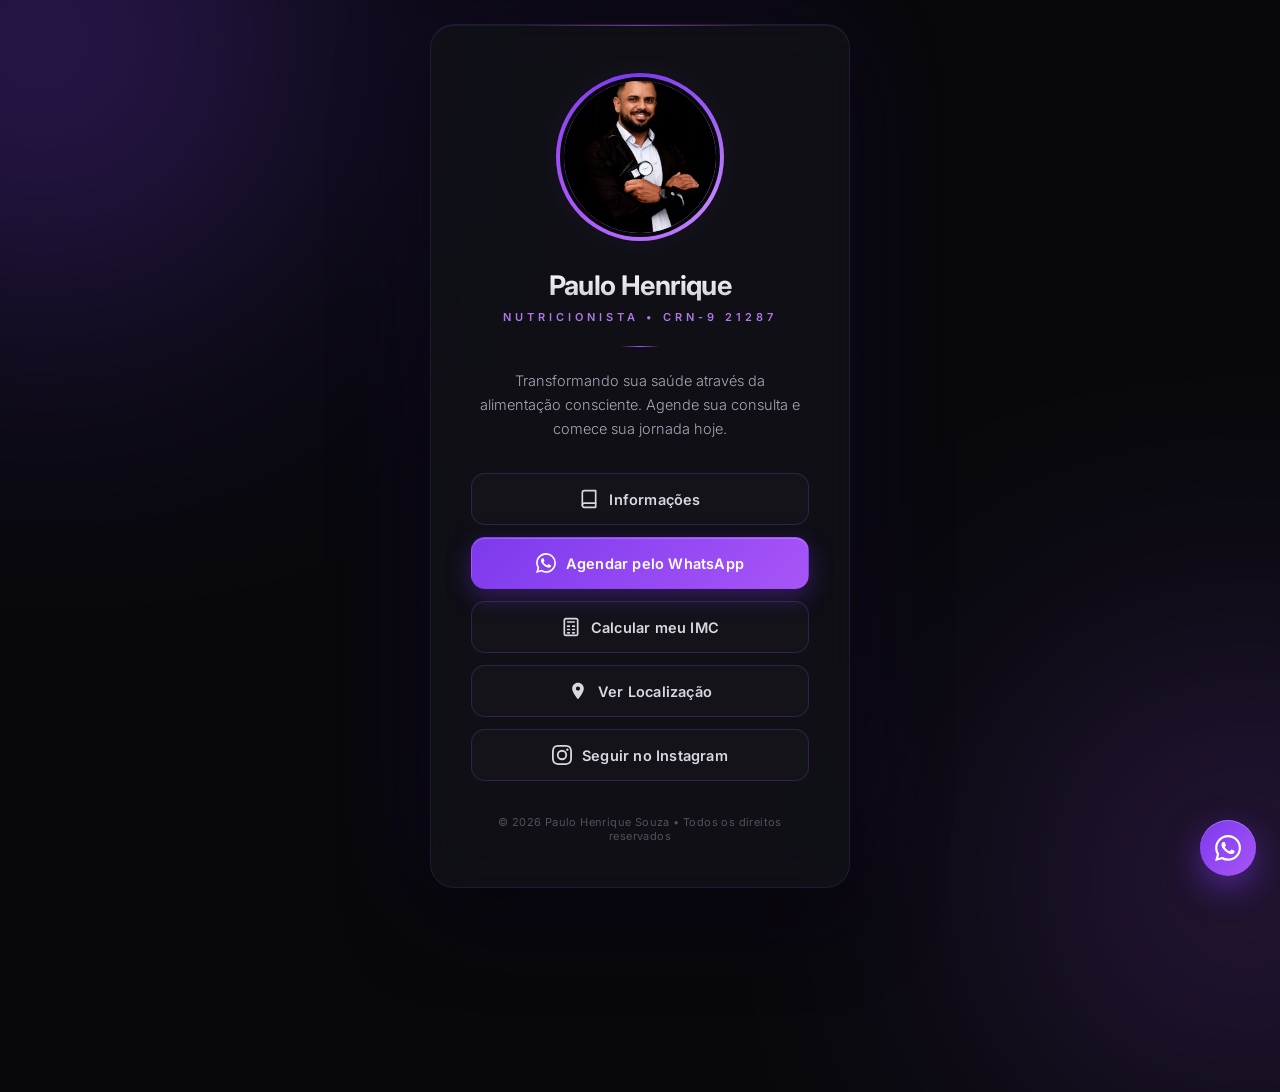
==== index.html @ f875420c "criando site" ====
<!DOCTYPE html>
<html lang="pt-BR">

<head>
    <meta charset="UTF-8">
    <meta name="viewport" content="width=device-width, initial-scale=1.0">
    <title>Paulo Henrique Souza - Nutricionista</title>

    <meta name="description"
        content="Nutricionista Paulo Henrique Souza — consultas presencial e online, acompanhamento nutricional personalizado e dicas de nutrição. Agende pelo WhatsApp.">
    <link rel="canonical" href="https://paulohenriquex.github.io/paulohenriquenutri/">
    <link rel="icon" type="image/svg+xml" href="favicon.svg">
    <link rel="apple-touch-icon" href="apple-touch-icon.png">

    <!-- Open Graph (preview ao compartilhar no WhatsApp, Instagram, Facebook...) -->
    <meta property="og:type" content="website">
    <meta property="og:site_name" content="Paulo Henrique Souza - Nutricionista">
    <meta property="og:title" content="Paulo Henrique Souza - Nutricionista">
    <meta property="og:description"
        content="Nutricionista Paulo Henrique Souza — consultas presencial e online, acompanhamento nutricional personalizado e dicas de nutrição. Agende pelo WhatsApp.">
    <meta property="og:url" content="https://paulohenriquex.github.io/paulohenriquenutri/">
    <meta property="og:image" content="https://paulohenriquex.github.io/paulohenriquenutri/og-image.jpg">
    <meta property="og:image:width" content="1200">
    <meta property="og:image:height" content="630">
    <meta property="og:locale" content="pt_BR">

    <!-- Twitter/X -->
    <meta name="twitter:card" content="summary_large_image">
    <meta name="twitter:title" content="Paulo Henrique Souza - Nutricionista">
    <meta name="twitter:description"
        content="Nutricionista Paulo Henrique Souza — consultas presencial e online, acompanhamento nutricional personalizado e dicas de nutrição. Agende pelo WhatsApp.">
    <meta name="twitter:image" content="https://paulohenriquex.github.io/paulohenriquenutri/og-image.jpg">
    <link rel="preconnect" href="https://fonts.googleapis.com">
    <link rel="preconnect" href="https://fonts.gstatic.com" crossorigin>
    <link href="https://fonts.googleapis.com/css2?family=Inter:wght@300;400;500;600;700;800&display=swap"
        rel="stylesheet">
    <link rel="stylesheet" href="style.css">
</head>

<body>
    <div class="card">
        <div class="foto-wrapper">
            <img src="img1.jpeg" alt="Foto do Nutricionista Paulo Henrique" class="foto">
        </div>

        <h1>Paulo Henrique</h1>
        <p class="titulo">Nutricionista • CRN-9 21287</p>

        <div class="divider"></div>

        <p class="descricao">
            Transformando sua saúde através da alimentação consciente.
            Agende sua consulta e comece sua jornada hoje.
        </p>

        <div class="botoes">

            <a href="informacoes.html" class="btn btn-info">
                <svg viewBox="0 0 24 24" fill="none" stroke="currentColor" stroke-width="2" stroke-linecap="round"
                    stroke-linejoin="round" aria-hidden="true">
                    <path d="M4 19.5A2.5 2.5 0 0 1 6.5 17H20" />
                    <path d="M6.5 2H20v20H6.5A2.5 2.5 0 0 1 4 19.5v-15A2.5 2.5 0 0 1 6.5 2z" />
                </svg>
                Informações
            </a>
            <a href="https://wa.me/5538998349119?text=Olá!%20Gostaria%20de%20agendar%20uma%20consulta." target="_blank"
                rel="noopener" class="btn btn-whatsapp">
                <svg viewBox="0 0 24 24" fill="currentColor" aria-hidden="true">
                    <path
                        d="M17.472 14.382c-.297-.149-1.758-.867-2.03-.967-.273-.099-.471-.148-.67.15-.197.297-.767.966-.94 1.164-.173.199-.347.223-.644.075-.297-.15-1.255-.463-2.39-1.475-.883-.788-1.48-1.761-1.653-2.059-.173-.297-.018-.458.13-.606.134-.133.298-.347.446-.52.149-.174.198-.298.298-.497.099-.198.05-.371-.025-.52-.075-.149-.669-1.612-.916-2.207-.242-.579-.487-.5-.669-.51-.173-.008-.371-.01-.57-.01-.198 0-.52.074-.792.372-.272.297-1.04 1.016-1.04 2.479 0 1.462 1.065 2.875 1.213 3.074.149.198 2.096 3.2 5.077 4.487.709.306 1.262.489 1.694.625.712.227 1.36.195 1.871.118.571-.085 1.758-.719 2.006-1.413.248-.694.248-1.289.173-1.413-.074-.124-.272-.198-.57-.347m-5.421 7.403h-.004a9.87 9.87 0 01-5.031-1.378l-.361-.214-3.741.982.998-3.648-.235-.374a9.86 9.86 0 01-1.51-5.26c.001-5.45 4.436-9.884 9.888-9.884 2.64 0 5.122 1.03 6.988 2.898a9.825 9.825 0 012.893 6.994c-.003 5.45-4.437 9.884-9.885 9.884m8.413-18.297A11.815 11.815 0 0012.05 0C5.495 0 .16 5.335.157 11.892c0 2.096.547 4.142 1.588 5.945L.057 24l6.305-1.654a11.882 11.882 0 005.683 1.448h.005c6.554 0 11.89-5.335 11.893-11.893a11.821 11.821 0 00-3.48-8.413z" />
                </svg>
                Agendar pelo WhatsApp
            </a>

            <button type="button" class="btn btn-imc" id="abrirImc">
                <svg viewBox="0 0 24 24" fill="none" stroke="currentColor" stroke-width="2" stroke-linecap="round"
                    stroke-linejoin="round" aria-hidden="true">
                    <rect x="4" y="2" width="16" height="20" rx="2" />
                    <line x1="8" y1="6" x2="16" y2="6" />
                    <line x1="8" y1="11" x2="10" y2="11" />
                    <line x1="14" y1="11" x2="16" y2="11" />
                    <line x1="8" y1="15" x2="10" y2="15" />
                    <line x1="14" y1="15" x2="16" y2="15" />
                    <line x1="8" y1="19" x2="10" y2="19" />
                    <line x1="14" y1="19" x2="16" y2="19" />
                </svg>
                Calcular meu IMC
            </button>

            <a href="https://www.google.com/maps/search/?api=1&query=Q464%2BQW%20Paracatu%2C%20MG" target="_blank"
                rel="noopener" class="btn btn-maps">
                <svg viewBox="0 0 24 24" fill="currentColor" aria-hidden="true">
                    <path
                        d="M12 2C8.13 2 5 5.13 5 9c0 5.25 7 13 7 13s7-7.75 7-13c0-3.87-3.13-7-7-7zm0 9.5c-1.38 0-2.5-1.12-2.5-2.5s1.12-2.5 2.5-2.5 2.5 1.12 2.5 2.5-1.12 2.5-2.5 2.5z" />
                </svg>
                Ver Localização
            </a>

            <a href="https://instagram.com/paulohenriquenutri" target="_blank" rel="noopener" class="btn btn-instagram">
                <svg viewBox="0 0 24 24" fill="currentColor" aria-hidden="true">
                    <path
                        d="M12 2.163c3.204 0 3.584.012 4.85.07 3.252.148 4.771 1.691 4.919 4.919.058 1.265.069 1.645.069 4.849 0 3.205-.012 3.584-.069 4.849-.149 3.225-1.664 4.771-4.919 4.919-1.266.058-1.644.07-4.85.07-3.204 0-3.584-.012-4.849-.07-3.26-.149-4.771-1.699-4.919-4.92-.058-1.265-.07-1.644-.07-4.849 0-3.204.013-3.583.07-4.849.149-3.227 1.664-4.771 4.919-4.919 1.266-.057 1.645-.069 4.849-.069zM12 0C8.741 0 8.333.014 7.053.072 2.695.272.273 2.69.073 7.052.014 8.333 0 8.741 0 12c0 3.259.014 3.668.072 4.948.2 4.358 2.618 6.78 6.98 6.98C8.333 23.986 8.741 24 12 24c3.259 0 3.668-.014 4.948-.072 4.354-.2 6.782-2.618 6.979-6.98.059-1.28.073-1.689.073-4.948 0-3.259-.014-3.667-.072-4.947-.196-4.354-2.617-6.78-6.979-6.98C15.668.014 15.259 0 12 0zm0 5.838a6.162 6.162 0 100 12.324 6.162 6.162 0 000-12.324zM12 16a4 4 0 110-8 4 4 0 010 8zm6.406-11.845a1.44 1.44 0 100 2.881 1.44 1.44 0 000-2.881z" />
                </svg>
                Seguir no Instagram
            </a>
        </div>

        <footer>
            © 2026 Paulo Henrique Souza • Todos os direitos reservados
        </footer>
    </div>

    <!-- ============================================
         MODAL DA CALCULADORA DE IMC
         ============================================ -->
    <div class="modal" id="modalImc" aria-hidden="true">
        <div class="modal-overlay" data-fechar></div>
        <div class="modal-card" role="dialog" aria-labelledby="tituloModal">
            <button type="button" class="modal-fechar" data-fechar aria-label="Fechar">
                <svg viewBox="0 0 24 24" fill="none" stroke="currentColor" stroke-width="2.5" stroke-linecap="round">
                    <line x1="18" y1="6" x2="6" y2="18" />
                    <line x1="6" y1="6" x2="18" y2="18" />
                </svg>
            </button>

            <h2 id="tituloModal">Calculadora de IMC</h2>
            <p class="modal-sub">Descubra seu índice de massa corporal em segundos</p>

            <div class="campo">
                <label for="peso">Peso (kg)</label>
                <input type="number" id="peso" placeholder="Ex: 70" min="20" max="300" step="0.1" inputmode="decimal">
            </div>

            <div class="campo">
                <label for="altura">Altura (cm)</label>
                <input type="number" id="altura" placeholder="Ex: 175" min="80" max="250" step="1" inputmode="numeric">
            </div>

            <button type="button" class="btn-calcular" id="btnCalcular">
                Calcular
            </button>

            <div class="resultado" id="resultado" aria-live="polite">
                <div class="resultado-valor" id="valorImc">--</div>
                <div class="resultado-class" id="classificacao">Preencha os dados acima</div>
            </div>

            <div class="faixas">
                <div class="faixa"><span class="dot azul"></span>Abaixo de 18,5 — Abaixo do peso</div>
                <div class="faixa"><span class="dot verde"></span>18,5 a 24,9 — Peso normal</div>
                <div class="faixa"><span class="dot amarelo"></span>25 a 29,9 — Sobrepeso</div>
                <div class="faixa"><span class="dot laranja"></span>30 a 34,9 — Obesidade I</div>
                <div class="faixa"><span class="dot vermelho"></span>35 ou mais — Obesidade II+</div>
            </div>
        </div>
    </div>

    <!-- ============================================
         BOTÃO FLUTUANTE DO WHATSAPP
         ============================================ -->
    <a href="https://wa.me/5538998349119?text=Olá!%20Gostaria%20de%20agendar%20uma%20consulta." target="_blank"
        rel="noopener" class="float-wpp" aria-label="Falar no WhatsApp">
        <svg viewBox="0 0 24 24" fill="currentColor" aria-hidden="true">
            <path
                d="M17.472 14.382c-.297-.149-1.758-.867-2.03-.967-.273-.099-.471-.148-.67.15-.197.297-.767.966-.94 1.164-.173.199-.347.223-.644.075-.297-.15-1.255-.463-2.39-1.475-.883-.788-1.48-1.761-1.653-2.059-.173-.297-.018-.458.13-.606.134-.133.298-.347.446-.52.149-.174.198-.298.298-.497.099-.198.05-.371-.025-.52-.075-.149-.669-1.612-.916-2.207-.242-.579-.487-.5-.669-.51-.173-.008-.371-.01-.57-.01-.198 0-.52.074-.792.372-.272.297-1.04 1.016-1.04 2.479 0 1.462 1.065 2.875 1.213 3.074.149.198 2.096 3.2 5.077 4.487.709.306 1.262.489 1.694.625.712.227 1.36.195 1.871.118.571-.085 1.758-.719 2.006-1.413.248-.694.248-1.289.173-1.413-.074-.124-.272-.198-.57-.347m-5.421 7.403h-.004a9.87 9.87 0 01-5.031-1.378l-.361-.214-3.741.982.998-3.648-.235-.374a9.86 9.86 0 01-1.51-5.26c.001-5.45 4.436-9.884 9.888-9.884 2.64 0 5.122 1.03 6.988 2.898a9.825 9.825 0 012.893 6.994c-.003 5.45-4.437 9.884-9.885 9.884m8.413-18.297A11.815 11.815 0 0012.05 0C5.495 0 .16 5.335.157 11.892c0 2.096.547 4.142 1.588 5.945L.057 24l6.305-1.654a11.882 11.882 0 005.683 1.448h.005c6.554 0 11.89-5.335 11.893-11.893a11.821 11.821 0 00-3.48-8.413z" />
        </svg>
    </a>

    <script src="script.js"></script>
</body>

</html>
---- style.css ----
/* ============================================
   VARIÁVEIS
   ============================================ */
:root {
    --roxo: #a855f7;
    --roxo-escuro: #7c3aed;
    --roxo-claro: #c084fc;
    --preto: #08080c;
    --card-bg: rgba(18, 18, 24, 0.75);
    --texto: #ffffff;
    --texto-suave: #a8a8b8;
    --texto-fraco: #52525f;
    --borda: rgba(168, 85, 247, 0.15);
    --borda-hover: rgba(168, 85, 247, 0.5);
    --raio: 24px;
    --transicao: cubic-bezier(0.22, 1, 0.36, 1);
}

/* ============================================
   RESET
   ============================================ */
* {
    margin: 0;
    padding: 0;
    box-sizing: border-box;
    font-family: 'Inter', sans-serif;
    -webkit-font-smoothing: antialiased;
    -moz-osx-font-smoothing: grayscale;
}

/* ============================================
   BODY
   ============================================ */
body {
    background: var(--preto);
    min-height: 100vh;
    display: flex;
    justify-content: center;
    align-items: center;
    padding: 24px;
    position: relative;
    overflow: hidden;
    color: var(--texto);
}

/* Brilhos de fundo */
body::before,
body::after {
    content: '';
    position: absolute;
    border-radius: 50%;
    filter: blur(140px);
    z-index: 0;
    pointer-events: none;
}

body::before {
    width: 520px;
    height: 520px;
    background: var(--roxo-escuro);
    top: -220px;
    left: -220px;
    opacity: 0.35;
    animation: float 12s ease-in-out infinite;
}

body::after {
    width: 420px;
    height: 420px;
    background: var(--roxo);
    bottom: -180px;
    right: -180px;
    opacity: 0.28;
    animation: float 14s ease-in-out infinite reverse;
}

@keyframes float {
    0%, 100% { transform: translate(0, 0) scale(1); }
    50% { transform: translate(40px, -40px) scale(1.05); }
}

/* ============================================
   CARD
   ============================================ */
.card {
    position: relative;
    z-index: 1;
    background: var(--card-bg);
    backdrop-filter: blur(24px) saturate(140%);
    -webkit-backdrop-filter: blur(24px) saturate(140%);
    border: 1px solid var(--borda);
    border-radius: var(--raio);
    padding: 52px 40px 44px;
    max-width: 420px;
    width: 100%;
    text-align: center;
    box-shadow:
        0 1px 0 rgba(255, 255, 255, 0.05) inset,
        0 30px 80px rgba(0, 0, 0, 0.6),
        0 0 120px rgba(124, 58, 237, 0.12);
    animation: fadeUp 0.9s var(--transicao) both;
}

/* Linha de brilho sutil no topo do card */
.card::before {
    content: '';
    position: absolute;
    top: 0;
    left: 50%;
    transform: translateX(-50%);
    width: 60%;
    height: 1px;
    background: linear-gradient(90deg, transparent, var(--roxo), transparent);
    opacity: 0.6;
}

@keyframes fadeUp {
    from {
        opacity: 0;
        transform: translateY(24px) scale(0.98);
    }
    to {
        opacity: 1;
        transform: translateY(0) scale(1);
    }
}

/* ============================================
   FOTO
   ============================================ */
.foto-wrapper {
    position: relative;
    display: inline-block;
    margin-bottom: 28px;
}

.foto-wrapper::before {
    content: '';
    position: absolute;
    inset: -4px;
    border-radius: 50%;
    background: conic-gradient(
        from 0deg,
        var(--roxo-escuro),
        var(--roxo-claro),
        var(--roxo),
        var(--roxo-escuro)
    );
    z-index: -1;
    animation: spin 8s linear infinite;
    filter: blur(0.5px);
}

.foto-wrapper::after {
    content: '';
    position: absolute;
    inset: -20px;
    border-radius: 50%;
    background: radial-gradient(circle, rgba(168, 85, 247, 0.25), transparent 70%);
    z-index: -2;
    opacity: 0.8;
    pointer-events: none;
}

@keyframes spin {
    to { transform: rotate(360deg); }
}

.foto {
    width: 160px;
    height: 160px;
    border-radius: 50%;
    object-fit: cover;
    object-position: center 30%;
    display: block;
    border: 4px solid var(--preto);
}

/* ============================================
   TEXTOS
   ============================================ */
h1 {
    font-size: 27px;
    font-weight: 700;
    letter-spacing: -0.6px;
    margin-bottom: 8px;
    background: linear-gradient(180deg, #ffffff 0%, #c9c9d6 100%);
    -webkit-background-clip: text;
    -webkit-text-fill-color: transparent;
    background-clip: text;
}

.titulo {
    color: var(--roxo-claro);
    font-size: 11px;
    font-weight: 600;
    letter-spacing: 4px;
    text-transform: uppercase;
    margin-bottom: 22px;
    opacity: 0.9;
}

.divider {
    width: 40px;
    height: 1px;
    background: linear-gradient(90deg, transparent, var(--roxo), transparent);
    margin: 0 auto 22px;
}

.descricao {
    color: var(--texto-suave);
    font-size: 14.5px;
    line-height: 1.65;
    font-weight: 300;
    margin-bottom: 32px;
    padding: 0 4px;
}

/* ============================================
   BOTÕES
   ============================================ */
.botoes {
    display: flex;
    flex-direction: column;
    gap: 12px;
}

.btn {
    display: flex;
    align-items: center;
    justify-content: center;
    gap: 10px;
    padding: 15px 22px;
    border-radius: 14px;
    text-decoration: none;
    font-weight: 600;
    font-size: 14.5px;
    letter-spacing: 0.2px;
    transition: all 0.35s var(--transicao);
    position: relative;
    overflow: hidden;
    border: 1px solid transparent;
    cursor: pointer;
}

.btn svg {
    width: 20px;
    height: 20px;
    flex-shrink: 0;
    transition: transform 0.35s var(--transicao);
}

.btn:hover svg {
    transform: scale(1.1);
}

/* --- WhatsApp (destaque) --- */
.btn-whatsapp {
    background: linear-gradient(135deg, var(--roxo-escuro), var(--roxo));
    color: #fff;
    box-shadow:
        0 1px 0 rgba(255, 255, 255, 0.2) inset,
        0 8px 24px rgba(124, 58, 237, 0.35);
}

.btn-whatsapp::before {
    content: '';
    position: absolute;
    top: 0;
    left: -120%;
    width: 100%;
    height: 100%;
    background: linear-gradient(
        90deg,
        transparent,
        rgba(255, 255, 255, 0.25),
        transparent
    );
    transition: left 0.7s var(--transicao);
}

.btn-whatsapp:hover {
    transform: translateY(-2px);
    box-shadow:
        0 1px 0 rgba(255, 255, 255, 0.2) inset,
        0 14px 32px rgba(124, 58, 237, 0.55);
}

.btn-whatsapp:hover::before {
    left: 120%;
}

.btn-whatsapp:active {
    transform: translateY(0);
}

/* --- Maps e Instagram (outline) --- */
.btn-maps,
.btn-instagram {
    background: rgba(255, 255, 255, 0.02);
    color: #d8d8e2;
    border: 1px solid rgba(168, 85, 247, 0.22);
}

.btn-maps:hover,
.btn-instagram:hover {
    transform: translateY(-2px);
    color: #fff;
    border-color: var(--borda-hover);
    background: rgba(168, 85, 247, 0.08);
    box-shadow: 0 10px 28px rgba(168, 85, 247, 0.18);
}

/* Instagram ganha o gradiente só no hover */
.btn-instagram:hover {
    background: linear-gradient(135deg, #833ab4, #fd1d1d, #fcb045);
    border-color: transparent;
    box-shadow: 0 12px 30px rgba(253, 29, 29, 0.35);
}

.btn:active {
    transform: translateY(0);
}

/* ============================================
   FOOTER
   ============================================ */
footer {
    margin-top: 34px;
    font-size: 11px;
    color: var(--texto-fraco);
    letter-spacing: 0.4px;
    font-weight: 400;
}

/* ============================================
   RESPONSIVO
   ============================================ */
@media (max-width: 480px) {
    .card {
        padding: 42px 26px 36px;
        border-radius: 22px;
    }
    .foto {
        width: 138px;
        height: 138px;
    }
    h1 {
        font-size: 23px;
    }
    .titulo {
        font-size: 10px;
        letter-spacing: 3px;
    }
    .btn {
        padding: 14px 18px;
        font-size: 14px;
    }
}

/* Acessibilidade: respeita quem prefere menos animação */
@media (prefers-reduced-motion: reduce) {
    *,
    *::before,
    *::after {
        animation-duration: 0.01ms !important;
        transition-duration: 0.01ms !important;
    }
}

/* ============================================
   BOTÃO IMC (mesma família visual)
   ============================================ */
.btn-imc {
    background: rgba(255, 255, 255, 0.02);
    color: #d8d8e2;
    border: 1px solid rgba(168, 85, 247, 0.22);
    font-family: inherit;
}

.btn-imc:hover {
    transform: translateY(-2px);
    color: #fff;
    border-color: var(--borda-hover);
    background: rgba(168, 85, 247, 0.08);
    box-shadow: 0 10px 28px rgba(168, 85, 247, 0.18);
}

/* ============================================
   MODAL
   ============================================ */
.modal {
    position: fixed;
    inset: 0;
    z-index: 100;
    display: flex;
    align-items: center;
    justify-content: center;
    padding: 20px;
    opacity: 0;
    visibility: hidden;
    transition: opacity 0.3s var(--transicao), visibility 0.3s;
}

.modal.aberto {
    opacity: 1;
    visibility: visible;
}

.modal-overlay {
    position: absolute;
    inset: 0;
    background: rgba(0, 0, 0, 0.7);
    backdrop-filter: blur(6px);
    -webkit-backdrop-filter: blur(6px);
    cursor: pointer;
}

.modal-card {
    position: relative;
    z-index: 1;
    background: rgba(18, 18, 24, 0.95);
    backdrop-filter: blur(24px);
    -webkit-backdrop-filter: blur(24px);
    border: 1px solid var(--borda);
    border-radius: 22px;
    padding: 36px 30px 30px;
    max-width: 380px;
    width: 100%;
    box-shadow: 0 30px 80px rgba(0, 0, 0, 0.7);
    transform: scale(0.94) translateY(10px);
    transition: transform 0.35s var(--transicao);
}

.modal.aberto .modal-card {
    transform: scale(1) translateY(0);
}

.modal-fechar {
    position: absolute;
    top: 14px;
    right: 14px;
    width: 32px;
    height: 32px;
    border-radius: 50%;
    border: 1px solid rgba(168, 85, 247, 0.2);
    background: transparent;
    color: #a8a8b8;
    display: flex;
    align-items: center;
    justify-content: center;
    cursor: pointer;
    transition: all 0.25s var(--transicao);
}

.modal-fechar:hover {
    background: rgba(168, 85, 247, 0.15);
    color: #fff;
    border-color: var(--borda-hover);
    transform: rotate(90deg);
}

.modal-fechar svg {
    width: 16px;
    height: 16px;
}

.modal-card h2 {
    font-size: 21px;
    font-weight: 700;
    letter-spacing: -0.4px;
    margin-bottom: 6px;
    background: linear-gradient(180deg, #fff 0%, #c9c9d6 100%);
    -webkit-background-clip: text;
    -webkit-text-fill-color: transparent;
    background-clip: text;
}

.modal-sub {
    color: var(--texto-suave);
    font-size: 13px;
    font-weight: 300;
    margin-bottom: 22px;
    line-height: 1.5;
}

.campo {
    margin-bottom: 14px;
    text-align: left;
}

.campo label {
    display: block;
    font-size: 12px;
    font-weight: 500;
    color: var(--texto-suave);
    margin-bottom: 6px;
    letter-spacing: 0.3px;
    text-transform: uppercase;
}

.campo input {
    width: 100%;
    padding: 13px 16px;
    border-radius: 12px;
    border: 1px solid rgba(168, 85, 247, 0.2);
    background: rgba(10, 10, 15, 0.6);
    color: #fff;
    font-size: 15px;
    font-family: inherit;
    outline: none;
    transition: all 0.25s var(--transicao);
}

.campo input::placeholder {
    color: #4a4a58;
}

.campo input:focus {
    border-color: var(--borda-hover);
    background: rgba(10, 10, 15, 0.85);
    box-shadow: 0 0 0 4px rgba(168, 85, 247, 0.1);
}

/* Remove as setinhas do input number */
.campo input::-webkit-outer-spin-button,
.campo input::-webkit-inner-spin-button {
    -webkit-appearance: none;
    margin: 0;
}
.campo input[type=number] {
    -moz-appearance: textfield;
}

.btn-calcular {
    width: 100%;
    padding: 14px;
    border-radius: 12px;
    border: none;
    background: linear-gradient(135deg, var(--roxo-escuro), var(--roxo));
    color: #fff;
    font-size: 15px;
    font-weight: 600;
    font-family: inherit;
    cursor: pointer;
    margin-top: 6px;
    transition: all 0.3s var(--transicao);
    box-shadow:
        0 1px 0 rgba(255, 255, 255, 0.2) inset,
        0 8px 24px rgba(124, 58, 237, 0.35);
}

.btn-calcular:hover {
    transform: translateY(-2px);
    box-shadow:
        0 1px 0 rgba(255, 255, 255, 0.2) inset,
        0 14px 32px rgba(124, 58, 237, 0.55);
}

.btn-calcular:active {
    transform: translateY(0);
}

/* Resultado */
.resultado {
    margin-top: 22px;
    padding: 20px;
    border-radius: 14px;
    background: rgba(10, 10, 15, 0.5);
    border: 1px solid rgba(168, 85, 247, 0.12);
    text-align: center;
    transition: all 0.4s var(--transicao);
}

.resultado-valor {
    font-size: 34px;
    font-weight: 700;
    letter-spacing: -1px;
    line-height: 1;
    margin-bottom: 6px;
    background: linear-gradient(180deg, #fff 0%, var(--roxo-claro) 100%);
    -webkit-background-clip: text;
    -webkit-text-fill-color: transparent;
    background-clip: text;
    transition: all 0.3s var(--transicao);
}

.resultado-class {
    font-size: 13px;
    color: var(--texto-suave);
    font-weight: 400;
    letter-spacing: 0.3px;
}

/* Faixas de referência */
.faixas {
    margin-top: 20px;
    padding-top: 18px;
    border-top: 1px solid rgba(168, 85, 247, 0.1);
    display: flex;
    flex-direction: column;
    gap: 8px;
}

.faixa {
    display: flex;
    align-items: center;
    gap: 10px;
    font-size: 12px;
    color: var(--texto-suave);
    font-weight: 300;
}

.dot {
    width: 8px;
    height: 8px;
    border-radius: 50%;
    flex-shrink: 0;
}

.dot.azul { background: #60a5fa; }
.dot.verde { background: #4ade80; }
.dot.amarelo { background: #facc15; }
.dot.laranja { background: #fb923c; }
.dot.vermelho { background: #f87171; }

/* ============================================
   BOTÃO FLUTUANTE WHATSAPP
   ============================================ */
.float-wpp {
    position: fixed;
    bottom: 24px;
    right: 24px;
    width: 56px;
    height: 56px;
    border-radius: 50%;
    background: linear-gradient(135deg, var(--roxo-escuro), var(--roxo));
    color: #fff;
    display: flex;
    align-items: center;
    justify-content: center;
    z-index: 50;
    box-shadow:
        0 1px 0 rgba(255, 255, 255, 0.25) inset,
        0 12px 32px rgba(124, 58, 237, 0.5);
    transition: all 0.3s var(--transicao);
    animation: pulse 2.5s infinite;
}

.float-wpp svg {
    width: 26px;
    height: 26px;
}

.float-wpp:hover {
    transform: scale(1.1) rotate(6deg);
    box-shadow:
        0 1px 0 rgba(255, 255, 255, 0.25) inset,
        0 16px 40px rgba(124, 58, 237, 0.7);
}

@keyframes pulse {
    0% {
        box-shadow:
            0 1px 0 rgba(255, 255, 255, 0.25) inset,
            0 12px 32px rgba(124, 58, 237, 0.5),
            0 0 0 0 rgba(168, 85, 247, 0.5);
    }
    70% {
        box-shadow:
            0 1px 0 rgba(255, 255, 255, 0.25) inset,
            0 12px 32px rgba(124, 58, 237, 0.5),
            0 0 0 16px rgba(168, 85, 247, 0);
    }
    100% {
        box-shadow:
            0 1px 0 rgba(255, 255, 255, 0.25) inset,
            0 12px 32px rgba(124, 58, 237, 0.5),
            0 0 0 0 rgba(168, 85, 247, 0);
    }
}

/* Ajuste do float em mobile */
@media (max-width: 480px) {
    .float-wpp {
        width: 52px;
        height: 52px;
        bottom: 18px;
        right: 18px;
    }
    .float-wpp svg {
        width: 24px;
        height: 24px;
    }
}

/* ============================================
   ANIMAÇÃO ESCALONADA DOS BOTÕES
   ============================================ */
.botoes .btn {
    animation: fadeUp 0.7s var(--transicao) both;
}

.botoes .btn:nth-child(1) { animation-delay: 0.15s; }
.botoes .btn:nth-child(2) { animation-delay: 0.25s; }
.botoes .btn:nth-child(3) { animation-delay: 0.35s; }
.botoes .btn:nth-child(4) { animation-delay: 0.45s; }

.btn-info {
    background: rgba(255, 255, 255, 0.02);
    color: #d8d8e2;
    border: 1px solid rgba(168, 85, 247, 0.22);
    font-family: inherit;
}

.btn-info:hover {
    transform: translateY(-2px);
    color: #fff;
    border-color: var(--borda-hover);
    background: rgba(168, 85, 247, 0.08);
    box-shadow: 0 10px 28px rgba(168, 85, 247, 0.18);
}
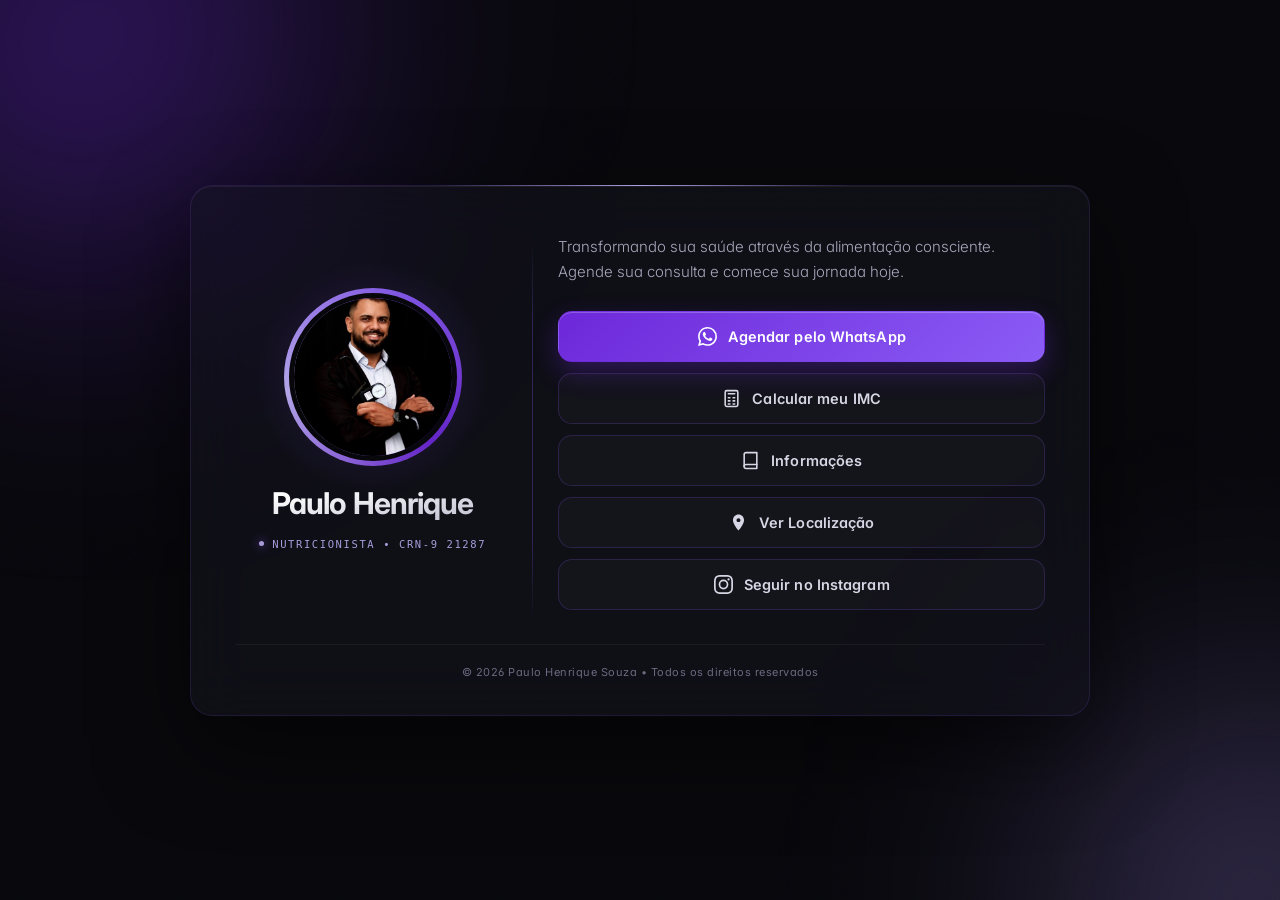
==== commit 22c870f5: "atualizando postagem" ====
--- a/index.html
+++ b/index.html
@@ -4,6 +4,7 @@
 <head>
     <meta charset="UTF-8">
     <meta name="viewport" content="width=device-width, initial-scale=1.0">
+    <meta name="theme-color" content="#08080c">
     <title>Paulo Henrique Souza - Nutricionista</title>
 
     <meta name="description"
@@ -35,87 +36,104 @@
     <link href="https://fonts.googleapis.com/css2?family=Inter:wght@300;400;500;600;700;800&display=swap"
         rel="stylesheet">
     <link rel="stylesheet" href="style.css">
+
+    <!-- Marca que o JS está ativo (evita conteúdo escondido sem JS) -->
+    <script>document.documentElement.classList.add('js');</script>
 </head>
 
-<body>
-    <div class="card">
-        <div class="foto-wrapper">
-            <img src="img1.jpeg" alt="Foto do Nutricionista Paulo Henrique" class="foto">
-        </div>
+<body class="pagina-home">
 
-        <h1>Paulo Henrique</h1>
-        <p class="titulo">Nutricionista • CRN-9 21287</p>
+    <!-- Fundo atmosférico -->
+    <div class="bg" aria-hidden="true"></div>
+    <div class="bg-grain" aria-hidden="true"></div>
 
-        <div class="divider"></div>
+    <main class="card">
+        <div class="card-inner">
 
-        <p class="descricao">
-            Transformando sua saúde através da alimentação consciente.
-            Agende sua consulta e comece sua jornada hoje.
-        </p>
+            <section class="identity reveal" style="--d:.05s">
+                <div class="foto-wrapper">
+                    <img src="img1.jpeg" alt="Foto do Nutricionista Paulo Henrique" class="foto" width="168"
+                        height="168">
+                </div>
 
-        <div class="botoes">
+                <h1>Paulo Henrique</h1>
+                <p class="titulo">Nutricionista • CRN-9 21287</p>
+            </section>
 
-            <a href="informacoes.html" class="btn btn-info">
-                <svg viewBox="0 0 24 24" fill="none" stroke="currentColor" stroke-width="2" stroke-linecap="round"
-                    stroke-linejoin="round" aria-hidden="true">
-                    <path d="M4 19.5A2.5 2.5 0 0 1 6.5 17H20" />
-                    <path d="M6.5 2H20v20H6.5A2.5 2.5 0 0 1 4 19.5v-15A2.5 2.5 0 0 1 6.5 2z" />
-                </svg>
-                Informações
-            </a>
-            <a href="https://wa.me/5538998349119?text=Olá!%20Gostaria%20de%20agendar%20uma%20consulta." target="_blank"
-                rel="noopener" class="btn btn-whatsapp">
-                <svg viewBox="0 0 24 24" fill="currentColor" aria-hidden="true">
-                    <path
-                        d="M17.472 14.382c-.297-.149-1.758-.867-2.03-.967-.273-.099-.471-.148-.67.15-.197.297-.767.966-.94 1.164-.173.199-.347.223-.644.075-.297-.15-1.255-.463-2.39-1.475-.883-.788-1.48-1.761-1.653-2.059-.173-.297-.018-.458.13-.606.134-.133.298-.347.446-.52.149-.174.198-.298.298-.497.099-.198.05-.371-.025-.52-.075-.149-.669-1.612-.916-2.207-.242-.579-.487-.5-.669-.51-.173-.008-.371-.01-.57-.01-.198 0-.52.074-.792.372-.272.297-1.04 1.016-1.04 2.479 0 1.462 1.065 2.875 1.213 3.074.149.198 2.096 3.2 5.077 4.487.709.306 1.262.489 1.694.625.712.227 1.36.195 1.871.118.571-.085 1.758-.719 2.006-1.413.248-.694.248-1.289.173-1.413-.074-.124-.272-.198-.57-.347m-5.421 7.403h-.004a9.87 9.87 0 01-5.031-1.378l-.361-.214-3.741.982.998-3.648-.235-.374a9.86 9.86 0 01-1.51-5.26c.001-5.45 4.436-9.884 9.888-9.884 2.64 0 5.122 1.03 6.988 2.898a9.825 9.825 0 012.893 6.994c-.003 5.45-4.437 9.884-9.885 9.884m8.413-18.297A11.815 11.815 0 0012.05 0C5.495 0 .16 5.335.157 11.892c0 2.096.547 4.142 1.588 5.945L.057 24l6.305-1.654a11.882 11.882 0 005.683 1.448h.005c6.554 0 11.89-5.335 11.893-11.893a11.821 11.821 0 00-3.48-8.413z" />
-                </svg>
-                Agendar pelo WhatsApp
-            </a>
+            <section class="actions reveal" style="--d:.18s">
+                <p class="descricao">
+                    Transformando sua saúde através da alimentação consciente.
+                    Agende sua consulta e comece sua jornada hoje.
+                </p>
 
-            <button type="button" class="btn btn-imc" id="abrirImc">
-                <svg viewBox="0 0 24 24" fill="none" stroke="currentColor" stroke-width="2" stroke-linecap="round"
-                    stroke-linejoin="round" aria-hidden="true">
-                    <rect x="4" y="2" width="16" height="20" rx="2" />
-                    <line x1="8" y1="6" x2="16" y2="6" />
-                    <line x1="8" y1="11" x2="10" y2="11" />
-                    <line x1="14" y1="11" x2="16" y2="11" />
-                    <line x1="8" y1="15" x2="10" y2="15" />
-                    <line x1="14" y1="15" x2="16" y2="15" />
-                    <line x1="8" y1="19" x2="10" y2="19" />
-                    <line x1="14" y1="19" x2="16" y2="19" />
-                </svg>
-                Calcular meu IMC
-            </button>
+                <div class="botoes">
 
-            <a href="https://www.google.com/maps/search/?api=1&query=Q464%2BQW%20Paracatu%2C%20MG" target="_blank"
-                rel="noopener" class="btn btn-maps">
-                <svg viewBox="0 0 24 24" fill="currentColor" aria-hidden="true">
-                    <path
-                        d="M12 2C8.13 2 5 5.13 5 9c0 5.25 7 13 7 13s7-7.75 7-13c0-3.87-3.13-7-7-7zm0 9.5c-1.38 0-2.5-1.12-2.5-2.5s1.12-2.5 2.5-2.5 2.5 1.12 2.5 2.5-1.12 2.5-2.5 2.5z" />
-                </svg>
-                Ver Localização
-            </a>
+                    <a href="https://wa.me/5538998349119?text=Olá!%20Gostaria%20de%20agendar%20uma%20consulta."
+                        target="_blank" rel="noopener" class="btn btn-whatsapp">
+                        <svg viewBox="0 0 24 24" fill="currentColor" aria-hidden="true">
+                            <path
+                                d="M17.472 14.382c-.297-.149-1.758-.867-2.03-.967-.273-.099-.471-.148-.67.15-.197.297-.767.966-.94 1.164-.173.199-.347.223-.644.075-.297-.15-1.255-.463-2.39-1.475-.883-.788-1.48-1.761-1.653-2.059-.173-.297-.018-.458.13-.606.134-.133.298-.347.446-.52.149-.174.198-.298.298-.497.099-.198.05-.371-.025-.52-.075-.149-.669-1.612-.916-2.207-.242-.579-.487-.5-.669-.51-.173-.008-.371-.01-.57-.01-.198 0-.52.074-.792.372-.272.297-1.04 1.016-1.04 2.479 0 1.462 1.065 2.875 1.213 3.074.149.198 2.096 3.2 5.077 4.487.709.306 1.262.489 1.694.625.712.227 1.36.195 1.871.118.571-.085 1.758-.719 2.006-1.413.248-.694.248-1.289.173-1.413-.074-.124-.272-.198-.57-.347m-5.421 7.403h-.004a9.87 9.87 0 01-5.031-1.378l-.361-.214-3.741.982.998-3.648-.235-.374a9.86 9.86 0 01-1.51-5.26c.001-5.45 4.436-9.884 9.888-9.884 2.64 0 5.122 1.03 6.988 2.898a9.825 9.825 0 012.893 6.994c-.003 5.45-4.437 9.884-9.885 9.884m8.413-18.297A11.815 11.815 0 0012.05 0C5.495 0 .16 5.335.157 11.892c0 2.096.547 4.142 1.588 5.945L.057 24l6.305-1.654a11.882 11.882 0 005.683 1.448h.005c6.554 0 11.89-5.335 11.893-11.893a11.821 11.821 0 00-3.48-8.413z" />
+                        </svg>
+                        Agendar pelo WhatsApp
+                    </a>
 
-            <a href="https://instagram.com/paulohenriquenutri" target="_blank" rel="noopener" class="btn btn-instagram">
-                <svg viewBox="0 0 24 24" fill="currentColor" aria-hidden="true">
-                    <path
-                        d="M12 2.163c3.204 0 3.584.012 4.85.07 3.252.148 4.771 1.691 4.919 4.919.058 1.265.069 1.645.069 4.849 0 3.205-.012 3.584-.069 4.849-.149 3.225-1.664 4.771-4.919 4.919-1.266.058-1.644.07-4.85.07-3.204 0-3.584-.012-4.849-.07-3.26-.149-4.771-1.699-4.919-4.92-.058-1.265-.07-1.644-.07-4.849 0-3.204.013-3.583.07-4.849.149-3.227 1.664-4.771 4.919-4.919 1.266-.057 1.645-.069 4.849-.069zM12 0C8.741 0 8.333.014 7.053.072 2.695.272.273 2.69.073 7.052.014 8.333 0 8.741 0 12c0 3.259.014 3.668.072 4.948.2 4.358 2.618 6.78 6.98 6.98C8.333 23.986 8.741 24 12 24c3.259 0 3.668-.014 4.948-.072 4.354-.2 6.782-2.618 6.979-6.98.059-1.28.073-1.689.073-4.948 0-3.259-.014-3.667-.072-4.947-.196-4.354-2.617-6.78-6.979-6.98C15.668.014 15.259 0 12 0zm0 5.838a6.162 6.162 0 100 12.324 6.162 6.162 0 000-12.324zM12 16a4 4 0 110-8 4 4 0 010 8zm6.406-11.845a1.44 1.44 0 100 2.881 1.44 1.44 0 000-2.881z" />
-                </svg>
-                Seguir no Instagram
-            </a>
+                    <button type="button" class="btn btn-imc" id="abrirImc">
+                        <svg viewBox="0 0 24 24" fill="none" stroke="currentColor" stroke-width="2"
+                            stroke-linecap="round" stroke-linejoin="round" aria-hidden="true">
+                            <rect x="4" y="2" width="16" height="20" rx="2" />
+                            <line x1="8" y1="6" x2="16" y2="6" />
+                            <line x1="8" y1="11" x2="10" y2="11" />
+                            <line x1="14" y1="11" x2="16" y2="11" />
+                            <line x1="8" y1="15" x2="10" y2="15" />
+                            <line x1="14" y1="15" x2="16" y2="15" />
+                            <line x1="8" y1="19" x2="10" y2="19" />
+                            <line x1="14" y1="19" x2="16" y2="19" />
+                        </svg>
+                        Calcular meu IMC
+                    </button>
+
+                    <a href="informacoes.html" class="btn btn-info">
+                        <svg viewBox="0 0 24 24" fill="none" stroke="currentColor" stroke-width="2"
+                            stroke-linecap="round" stroke-linejoin="round" aria-hidden="true">
+                            <path d="M4 19.5A2.5 2.5 0 0 1 6.5 17H20" />
+                            <path d="M6.5 2H20v20H6.5A2.5 2.5 0 0 1 4 19.5v-15A2.5 2.5 0 0 1 6.5 2z" />
+                        </svg>
+                        Informações
+                    </a>
+
+                    <a href="https://www.google.com/maps/search/?api=1&query=Q464%2BQW%20Paracatu%2C%20MG"
+                        target="_blank" rel="noopener" class="btn btn-maps">
+                        <svg viewBox="0 0 24 24" fill="currentColor" aria-hidden="true">
+                            <path
+                                d="M12 2C8.13 2 5 5.13 5 9c0 5.25 7 13 7 13s7-7.75 7-13c0-3.87-3.13-7-7-7zm0 9.5c-1.38 0-2.5-1.12-2.5-2.5s1.12-2.5 2.5-2.5 2.5 1.12 2.5 2.5-1.12 2.5-2.5 2.5z" />
+                        </svg>
+                        Ver Localização
+                    </a>
+
+                    <a href="https://instagram.com/paulohenriquenutri" target="_blank" rel="noopener"
+                        class="btn btn-instagram">
+                        <svg viewBox="0 0 24 24" fill="currentColor" aria-hidden="true">
+                            <path
+                                d="M12 2.163c3.204 0 3.584.012 4.85.07 3.252.148 4.771 1.691 4.919 4.919.058 1.265.069 1.645.069 4.849 0 3.205-.012 3.584-.069 4.849-.149 3.225-1.664 4.771-4.919 4.919-1.266.058-1.644.07-4.85.07-3.204 0-3.584-.012-4.849-.07-3.26-.149-4.771-1.699-4.919-4.92-.058-1.265-.07-1.644-.07-4.849 0-3.204.013-3.583.07-4.849.149-3.227 1.664-4.771 4.919-4.919 1.266-.057 1.645-.069 4.849-.069zM12 0C8.741 0 8.333.014 7.053.072 2.695.272.273 2.69.073 7.052.014 8.333 0 8.741 0 12c0 3.259.014 3.668.072 4.948.2 4.358 2.618 6.78 6.98 6.98C8.333 23.986 8.741 24 12 24c3.259 0 3.668-.014 4.948-.072 4.354-.2 6.782-2.618 6.979-6.98.059-1.28.073-1.689.073-4.948 0-3.259-.014-3.667-.072-4.947-.196-4.354-2.617-6.78-6.979-6.98C15.668.014 15.259 0 12 0zm0 5.838a6.162 6.162 0 100 12.324 6.162 6.162 0 000-12.324zM12 16a4 4 0 110-8 4 4 0 010 8zm6.406-11.845a1.44 1.44 0 100 2.881 1.44 1.44 0 000-2.881z" />
+                        </svg>
+                        Seguir no Instagram
+                    </a>
+                </div>
+            </section>
+
         </div>
 
         <footer>
-            © 2026 Paulo Henrique Souza • Todos os direitos reservados
+            © <span data-ano>2026</span> Paulo Henrique Souza • Todos os direitos reservados
         </footer>
-    </div>
+    </main>
 
     <!-- ============================================
          MODAL DA CALCULADORA DE IMC
          ============================================ -->
     <div class="modal" id="modalImc" aria-hidden="true">
         <div class="modal-overlay" data-fechar></div>
-        <div class="modal-card" role="dialog" aria-labelledby="tituloModal">
+        <div class="modal-card" role="dialog" aria-modal="true" aria-labelledby="tituloModal">
             <button type="button" class="modal-fechar" data-fechar aria-label="Fechar">
                 <svg viewBox="0 0 24 24" fill="none" stroke="currentColor" stroke-width="2.5" stroke-linecap="round">
                     <line x1="18" y1="6" x2="6" y2="18" />
@@ -150,7 +168,8 @@
                 <div class="faixa"><span class="dot verde"></span>18,5 a 24,9 — Peso normal</div>
                 <div class="faixa"><span class="dot amarelo"></span>25 a 29,9 — Sobrepeso</div>
                 <div class="faixa"><span class="dot laranja"></span>30 a 34,9 — Obesidade I</div>
-                <div class="faixa"><span class="dot vermelho"></span>35 ou mais — Obesidade II+</div>
+                <div class="faixa"><span class="dot vermelho"></span>35 a 39,9 — Obesidade II</div>
+                <div class="faixa"><span class="dot vermelho"></span>Acima de 39,9 — Obesidade III</div>
             </div>
         </div>
     </div>
--- a/style.css
+++ b/style.css
@@ -1,393 +1,493 @@
-/* ============================================
-   VARIÁVEIS
+/* ============================================================
+   PAULO HENRIQUE SOUZA — NUTRICIONISTA
+   Folha de estilo principal
+   ============================================================ */
+
+/* ============================================
+   1. TOKENS
    ============================================ */
 :root {
-    --roxo: #a855f7;
-    --roxo-escuro: #7c3aed;
-    --roxo-claro: #c084fc;
+    /* Marca */
+    --roxo: #8b5cf6;
+    --roxo-escuro: #6d28d9;
+    --roxo-claro: #c4b5fd;
+
+    /* Superfícies */
     --preto: #08080c;
-    --card-bg: rgba(18, 18, 24, 0.75);
-    --texto: #ffffff;
-    --texto-suave: #a8a8b8;
-    --texto-fraco: #52525f;
-    --borda: rgba(168, 85, 247, 0.15);
-    --borda-hover: rgba(168, 85, 247, 0.5);
-    --raio: 24px;
+    --fundo: #08080c;
+    --card-bg: rgba(20, 20, 30, 0.55);
+    --superficie: rgba(20, 20, 30, 0.55);
+    --superficie-alta: rgba(28, 28, 40, 0.72);
+
+    /* Texto */
+    --texto: #f4f4f8;
+    --texto-suave: #a9a9bd;
+    --texto-fraco: #6a6a80;
+
+    /* Bordas e luz */
+    --borda: rgba(139, 92, 246, 0.14);
+    --borda-forte: rgba(139, 92, 246, 0.34);
+    --borda-hover: rgba(139, 92, 246, 0.5);
+    --brilho: rgba(139, 92, 246, 0.28);
+
+    /* Formas */
+    --raio: 22px;
+    --raio-md: 14px;
+    --raio-pill: 999px;
+
+    /* Movimento */
+    --ease: cubic-bezier(0.22, 1, 0.36, 1);
     --transicao: cubic-bezier(0.22, 1, 0.36, 1);
-}
-
-/* ============================================
-   RESET
+
+    /* Tipografia */
+    --mono: ui-monospace, "SF Mono", SFMono-Regular, Menlo, Consolas, monospace;
+}
+
+/* ============================================
+   2. RESET
    ============================================ */
 * {
     margin: 0;
     padding: 0;
     box-sizing: border-box;
-    font-family: 'Inter', sans-serif;
+}
+
+html {
+    -webkit-text-size-adjust: 100%;
+}
+
+body {
+    font-family: 'Inter', -apple-system, BlinkMacSystemFont, 'Segoe UI', sans-serif;
     -webkit-font-smoothing: antialiased;
     -moz-osx-font-smoothing: grayscale;
-}
-
-/* ============================================
-   BODY
-   ============================================ */
-body {
-    background: var(--preto);
+    font-feature-settings: 'cv11', 'ss01';
+    background: var(--fundo);
+    color: var(--texto);
+}
+
+img,
+svg {
+    display: block;
+    max-width: 100%;
+}
+
+button,
+input {
+    font: inherit;
+    color: inherit;
+}
+
+::selection {
+    background: rgba(139, 92, 246, 0.35);
+    color: #fff;
+}
+
+/* Foco visível para navegação por teclado */
+:focus-visible {
+    outline: 2px solid var(--roxo-claro);
+    outline-offset: 3px;
+    border-radius: 6px;
+}
+
+/* Barra de rolagem discreta */
+::-webkit-scrollbar {
+    width: 10px;
+    height: 10px;
+}
+
+::-webkit-scrollbar-track {
+    background: transparent;
+}
+
+::-webkit-scrollbar-thumb {
+    background: rgba(139, 92, 246, 0.25);
+    border-radius: 999px;
+    border: 3px solid transparent;
+    background-clip: content-box;
+}
+
+::-webkit-scrollbar-thumb:hover {
+    background: rgba(139, 92, 246, 0.45);
+    background-clip: content-box;
+}
+
+/* ============================================
+   3. FUNDO ATMOSFÉRICO (fixo, sem "pular" no scroll)
+   ============================================ */
+.bg {
+    position: fixed;
+    inset: 0;
+    z-index: 0;
+    overflow: hidden;
+    pointer-events: none;
+}
+
+.bg::before,
+.bg::after {
+    content: '';
+    position: absolute;
+    border-radius: 50%;
+    filter: blur(120px);
+}
+
+/* Halo violeta superior esquerdo */
+.bg::before {
+    width: 46vw;
+    height: 46vw;
+    min-width: 320px;
+    min-height: 320px;
+    top: -14vw;
+    left: -10vw;
+    background: radial-gradient(circle at 30% 30%, rgba(109, 40, 217, 0.55), transparent 70%);
+    animation: drift 26s var(--ease) infinite;
+}
+
+/* Halo lilás inferior direito */
+.bg::after {
+    width: 38vw;
+    height: 38vw;
+    min-width: 280px;
+    min-height: 280px;
+    right: -12vw;
+    bottom: -14vw;
+    background: radial-gradient(circle at 70% 70%, rgba(167, 139, 250, 0.42), transparent 70%);
+    animation: drift 32s var(--ease) infinite reverse;
+}
+
+@keyframes drift {
+    0%, 100% { transform: translate3d(0, 0, 0) scale(1); }
+    50%      { transform: translate3d(3%, 4%, 0) scale(1.08); }
+}
+
+/* Textura sutil de grão — tira o aspecto "plástico" do gradiente */
+.bg-grain {
+    position: fixed;
+    inset: 0;
+    z-index: 1;
+    pointer-events: none;
+    opacity: 0.035;
+    mix-blend-mode: overlay;
+    background-image: url("data:image/svg+xml,%3Csvg xmlns='http://www.w3.org/2000/svg' width='160' height='160'%3E%3Cfilter id='n'%3E%3CfeTurbulence type='fractalNoise' baseFrequency='0.8' numOctaves='3' stitchTiles='stitch'/%3E%3C/filter%3E%3Crect width='160' height='160' filter='url(%23n)'/%3E%3C/svg%3E");
+}
+
+/* ============================================
+   4. PÁGINA INICIAL (link na bio)
+   ============================================ */
+body.pagina-home {
     min-height: 100vh;
+    min-height: 100dvh;
     display: flex;
     justify-content: center;
     align-items: center;
-    padding: 24px;
-    position: relative;
-    overflow: hidden;
-    color: var(--texto);
-}
-
-/* Brilhos de fundo */
-body::before,
-body::after {
-    content: '';
-    position: absolute;
-    border-radius: 50%;
-    filter: blur(140px);
-    z-index: 0;
-    pointer-events: none;
-}
-
-body::before {
-    width: 520px;
-    height: 520px;
-    background: var(--roxo-escuro);
-    top: -220px;
-    left: -220px;
-    opacity: 0.35;
-    animation: float 12s ease-in-out infinite;
-}
-
-body::after {
-    width: 420px;
-    height: 420px;
-    background: var(--roxo);
-    bottom: -180px;
-    right: -180px;
-    opacity: 0.28;
-    animation: float 14s ease-in-out infinite reverse;
-}
-
-@keyframes float {
-    0%, 100% { transform: translate(0, 0) scale(1); }
-    50% { transform: translate(40px, -40px) scale(1.05); }
-}
-
-/* ============================================
-   CARD
-   ============================================ */
+    padding: 32px 20px;
+    overflow-x: hidden;
+}
+
 .card {
     position: relative;
     z-index: 1;
+    width: 100%;
+    max-width: 900px;
     background: var(--card-bg);
-    backdrop-filter: blur(24px) saturate(140%);
-    -webkit-backdrop-filter: blur(24px) saturate(140%);
+    backdrop-filter: blur(28px) saturate(150%);
+    -webkit-backdrop-filter: blur(28px) saturate(150%);
     border: 1px solid var(--borda);
     border-radius: var(--raio);
-    padding: 52px 40px 44px;
-    max-width: 420px;
-    width: 100%;
-    text-align: center;
+    padding: 48px 44px 36px;
     box-shadow:
-        0 1px 0 rgba(255, 255, 255, 0.05) inset,
-        0 30px 80px rgba(0, 0, 0, 0.6),
-        0 0 120px rgba(124, 58, 237, 0.12);
-    animation: fadeUp 0.9s var(--transicao) both;
-}
-
-/* Linha de brilho sutil no topo do card */
+        inset 0 1px 0 rgba(255, 255, 255, 0.06),
+        0 32px 90px rgba(0, 0, 0, 0.55);
+}
+
+/* Fio de luz no topo do cartão */
 .card::before {
     content: '';
     position: absolute;
-    top: 0;
+    top: -1px;
     left: 50%;
     transform: translateX(-50%);
-    width: 60%;
+    width: min(420px, 70%);
     height: 1px;
-    background: linear-gradient(90deg, transparent, var(--roxo), transparent);
-    opacity: 0.6;
-}
-
-@keyframes fadeUp {
-    from {
-        opacity: 0;
-        transform: translateY(24px) scale(0.98);
-    }
-    to {
-        opacity: 1;
-        transform: translateY(0) scale(1);
-    }
-}
-
-/* ============================================
-   FOTO
-   ============================================ */
+    background: linear-gradient(90deg, transparent, rgba(196, 181, 253, 0.85), transparent);
+}
+
+/* Traço fino separando as duas colunas */
+.card::after {
+    content: '';
+    position: absolute;
+    top: 56px;
+    bottom: 92px;
+    left: 38%;
+    width: 1px;
+    background: linear-gradient(180deg, transparent, rgba(139, 92, 246, 0.28) 22%, rgba(139, 92, 246, 0.28) 78%, transparent);
+    pointer-events: none;
+}
+
+.card-inner {
+    display: grid;
+    grid-template-columns: minmax(0, 34%) minmax(0, 1fr);
+    gap: 48px;
+    align-items: center;
+}
+
+.identity {
+    text-align: center;
+}
+
+.actions {
+    min-width: 0;
+}
+
+/* --- Foto --- */
 .foto-wrapper {
     position: relative;
     display: inline-block;
-    margin-bottom: 28px;
-}
-
+    margin-bottom: 22px;
+    isolation: isolate;
+}
+
+/* Anel de gradiente */
 .foto-wrapper::before {
     content: '';
     position: absolute;
-    inset: -4px;
+    inset: -5px;
     border-radius: 50%;
-    background: conic-gradient(
-        from 0deg,
-        var(--roxo-escuro),
-        var(--roxo-claro),
-        var(--roxo),
-        var(--roxo-escuro)
-    );
-    z-index: -1;
-    animation: spin 8s linear infinite;
-    filter: blur(0.5px);
-}
-
+    background: conic-gradient(from 140deg, var(--roxo-escuro), var(--roxo-claro), var(--roxo), var(--roxo-escuro));
+    z-index: -2;
+    opacity: 0.9;
+}
+
+/* Aura suave por trás */
 .foto-wrapper::after {
     content: '';
     position: absolute;
-    inset: -20px;
+    inset: -34px;
     border-radius: 50%;
-    background: radial-gradient(circle, rgba(168, 85, 247, 0.25), transparent 70%);
-    z-index: -2;
-    opacity: 0.8;
-    pointer-events: none;
-}
-
-@keyframes spin {
-    to { transform: rotate(360deg); }
+    background: radial-gradient(circle, rgba(139, 92, 246, 0.22), transparent 70%);
+    z-index: -3;
+    transition: transform 0.6s var(--ease), opacity 0.6s var(--ease);
+}
+
+.foto-wrapper:hover::after {
+    transform: scale(1.12);
+    opacity: 1;
 }
 
 .foto {
-    width: 160px;
-    height: 160px;
+    width: 168px;
+    height: 168px;
     border-radius: 50%;
     object-fit: cover;
-    object-position: center 30%;
-    display: block;
-    border: 4px solid var(--preto);
-}
-
-/* ============================================
-   TEXTOS
-   ============================================ */
+    object-position: center 28%;
+    border: 5px solid var(--fundo);
+    transition: transform 0.6s var(--ease);
+}
+
+.foto-wrapper:hover .foto {
+    transform: scale(1.02);
+}
+
+/* --- Textos --- */
 h1 {
-    font-size: 27px;
+    font-size: 30px;
     font-weight: 700;
-    letter-spacing: -0.6px;
-    margin-bottom: 8px;
-    background: linear-gradient(180deg, #ffffff 0%, #c9c9d6 100%);
+    letter-spacing: -0.9px;
+    line-height: 1.1;
+    margin-bottom: 10px;
+    background: linear-gradient(170deg, #ffffff 20%, #b9b9cc 100%);
     -webkit-background-clip: text;
+    background-clip: text;
     -webkit-text-fill-color: transparent;
-    background-clip: text;
 }
 
 .titulo {
+    display: inline-flex;
+    align-items: center;
+    gap: 8px;
     color: var(--roxo-claro);
-    font-size: 11px;
-    font-weight: 600;
-    letter-spacing: 4px;
+    font-family: var(--mono);
+    font-size: 10.5px;
+    font-weight: 500;
+    letter-spacing: 1.6px;
     text-transform: uppercase;
-    margin-bottom: 22px;
-    opacity: 0.9;
+    opacity: 0.85;
+}
+
+.titulo::before {
+    content: '';
+    width: 5px;
+    height: 5px;
+    border-radius: 50%;
+    background: var(--roxo-claro);
+    box-shadow: 0 0 10px var(--roxo);
 }
 
 .divider {
-    width: 40px;
+    width: 44px;
     height: 1px;
+    margin: 22px auto;
     background: linear-gradient(90deg, transparent, var(--roxo), transparent);
-    margin: 0 auto 22px;
 }
 
 .descricao {
     color: var(--texto-suave);
-    font-size: 14.5px;
-    line-height: 1.65;
+    font-size: 15px;
+    line-height: 1.7;
     font-weight: 300;
-    margin-bottom: 32px;
-    padding: 0 4px;
-}
-
-/* ============================================
-   BOTÕES
+    margin-bottom: 26px;
+    text-wrap: pretty;
+}
+
+/* ============================================
+   5. BOTÕES
    ============================================ */
 .botoes {
     display: flex;
     flex-direction: column;
-    gap: 12px;
+    gap: 11px;
 }
 
 .btn {
+    position: relative;
     display: flex;
     align-items: center;
     justify-content: center;
-    gap: 10px;
+    gap: 11px;
     padding: 15px 22px;
-    border-radius: 14px;
+    border: 1px solid transparent;
+    border-radius: var(--raio-md);
+    background: transparent;
+    color: inherit;
+    font-size: 14.5px;
+    font-weight: 600;
+    letter-spacing: 0.1px;
+    text-align: center;
     text-decoration: none;
-    font-weight: 600;
-    font-size: 14.5px;
-    letter-spacing: 0.2px;
-    transition: all 0.35s var(--transicao);
-    position: relative;
+    cursor: pointer;
     overflow: hidden;
-    border: 1px solid transparent;
-    cursor: pointer;
+    -webkit-tap-highlight-color: transparent;
+    transition:
+        transform 0.4s var(--ease),
+        background-color 0.4s var(--ease),
+        border-color 0.4s var(--ease),
+        color 0.4s var(--ease),
+        box-shadow 0.4s var(--ease);
 }
 
 .btn svg {
-    width: 20px;
-    height: 20px;
+    width: 19px;
+    height: 19px;
     flex-shrink: 0;
-    transition: transform 0.35s var(--transicao);
+    transition: transform 0.4s var(--ease);
 }
 
 .btn:hover svg {
-    transform: scale(1.1);
-}
-
-/* --- WhatsApp (destaque) --- */
-.btn-whatsapp {
-    background: linear-gradient(135deg, var(--roxo-escuro), var(--roxo));
-    color: #fff;
-    box-shadow:
-        0 1px 0 rgba(255, 255, 255, 0.2) inset,
-        0 8px 24px rgba(124, 58, 237, 0.35);
-}
-
-.btn-whatsapp::before {
+    transform: scale(1.08);
+}
+
+/* Brilho que atravessa o botão no hover */
+.btn::before {
     content: '';
     position: absolute;
     top: 0;
-    left: -120%;
-    width: 100%;
+    left: -130%;
+    width: 55%;
     height: 100%;
-    background: linear-gradient(
-        90deg,
-        transparent,
-        rgba(255, 255, 255, 0.25),
-        transparent
-    );
-    transition: left 0.7s var(--transicao);
+    background: linear-gradient(90deg, transparent, rgba(255, 255, 255, 0.28), transparent);
+    transform: skewX(-18deg);
+    transition: left 0.75s var(--ease);
+    pointer-events: none;
+}
+
+.btn:hover::before {
+    left: 140%;
+}
+
+/* --- Ação principal (WhatsApp) --- */
+.btn-whatsapp {
+    background: linear-gradient(135deg, var(--roxo-escuro) 0%, var(--roxo) 100%);
+    color: #fff;
+    box-shadow:
+        inset 0 1px 0 rgba(255, 255, 255, 0.22),
+        0 10px 26px rgba(109, 40, 217, 0.32);
 }
 
 .btn-whatsapp:hover {
     transform: translateY(-2px);
+    background: linear-gradient(135deg, #5b21b6 0%, #7c3aed 100%);
     box-shadow:
-        0 1px 0 rgba(255, 255, 255, 0.2) inset,
-        0 14px 32px rgba(124, 58, 237, 0.55);
-}
-
-.btn-whatsapp:hover::before {
-    left: 120%;
-}
-
-.btn-whatsapp:active {
-    transform: translateY(0);
-}
-
-/* --- Maps e Instagram (outline) --- */
+        inset 0 1px 0 rgba(255, 255, 255, 0.22),
+        0 16px 36px rgba(109, 40, 217, 0.46);
+}
+
+/* --- Ações secundárias (contorno) --- */
+.btn-info,
+.btn-imc,
 .btn-maps,
 .btn-instagram {
-    background: rgba(255, 255, 255, 0.02);
-    color: #d8d8e2;
-    border: 1px solid rgba(168, 85, 247, 0.22);
-}
-
+    background: rgba(255, 255, 255, 0.022);
+    color: #d6d6e4;
+    border-color: rgba(139, 92, 246, 0.2);
+}
+
+.btn-info:hover,
+.btn-imc:hover,
 .btn-maps:hover,
 .btn-instagram:hover {
     transform: translateY(-2px);
     color: #fff;
+    background: rgba(139, 92, 246, 0.1);
     border-color: var(--borda-hover);
-    background: rgba(168, 85, 247, 0.08);
-    box-shadow: 0 10px 28px rgba(168, 85, 247, 0.18);
-}
-
-/* Instagram ganha o gradiente só no hover */
+    box-shadow: 0 12px 28px rgba(139, 92, 246, 0.16);
+}
+
 .btn-instagram:hover {
-    background: linear-gradient(135deg, #833ab4, #fd1d1d, #fcb045);
+    background: linear-gradient(135deg, rgba(131, 58, 180, 0.9), rgba(253, 29, 29, 0.85), rgba(252, 176, 69, 0.85));
     border-color: transparent;
-    box-shadow: 0 12px 30px rgba(253, 29, 29, 0.35);
+    box-shadow: 0 14px 32px rgba(253, 29, 29, 0.3);
 }
 
 .btn:active {
-    transform: translateY(0);
-}
-
-/* ============================================
-   FOOTER
+    transform: translateY(0) scale(0.99);
+}
+
+/* ============================================
+   6. RODAPÉ
    ============================================ */
 footer {
     margin-top: 34px;
+    padding-top: 20px;
+    border-top: 1px solid rgba(255, 255, 255, 0.05);
     font-size: 11px;
+    font-weight: 400;
+    letter-spacing: 0.5px;
     color: var(--texto-fraco);
-    letter-spacing: 0.4px;
-    font-weight: 400;
-}
-
-/* ============================================
-   RESPONSIVO
-   ============================================ */
-@media (max-width: 480px) {
-    .card {
-        padding: 42px 26px 36px;
-        border-radius: 22px;
-    }
-    .foto {
-        width: 138px;
-        height: 138px;
-    }
-    h1 {
-        font-size: 23px;
-    }
-    .titulo {
-        font-size: 10px;
-        letter-spacing: 3px;
-    }
-    .btn {
-        padding: 14px 18px;
-        font-size: 14px;
-    }
-}
-
-/* Acessibilidade: respeita quem prefere menos animação */
-@media (prefers-reduced-motion: reduce) {
-    *,
-    *::before,
-    *::after {
-        animation-duration: 0.01ms !important;
-        transition-duration: 0.01ms !important;
-    }
-}
-
-/* ============================================
-   BOTÃO IMC (mesma família visual)
-   ============================================ */
-.btn-imc {
-    background: rgba(255, 255, 255, 0.02);
-    color: #d8d8e2;
-    border: 1px solid rgba(168, 85, 247, 0.22);
-    font-family: inherit;
-}
-
-.btn-imc:hover {
-    transform: translateY(-2px);
-    color: #fff;
-    border-color: var(--borda-hover);
-    background: rgba(168, 85, 247, 0.08);
-    box-shadow: 0 10px 28px rgba(168, 85, 247, 0.18);
-}
-
-/* ============================================
-   MODAL
+    text-align: center;
+}
+
+/* ============================================
+   7. ANIMAÇÕES DE ENTRADA
+   Escondem apenas quando o JS está ativo,
+   para nunca haver conteúdo invisível.
+   ============================================ */
+.reveal {
+    transition:
+        opacity 0.9s var(--ease) var(--d, 0s),
+        transform 0.9s var(--ease) var(--d, 0s);
+}
+
+html.js .reveal {
+    opacity: 0;
+    transform: translateY(16px);
+}
+
+html.js .reveal.is-visible {
+    opacity: 1;
+    transform: none;
+}
+
+/* ============================================
+   8. MODAL (calculadora de IMC)
    ============================================ */
 .modal {
     position: fixed;
@@ -399,7 +499,7 @@
     padding: 20px;
     opacity: 0;
     visibility: hidden;
-    transition: opacity 0.3s var(--transicao), visibility 0.3s;
+    transition: opacity 0.3s var(--ease), visibility 0.3s;
 }
 
 .modal.aberto {
@@ -410,26 +510,30 @@
 .modal-overlay {
     position: absolute;
     inset: 0;
-    background: rgba(0, 0, 0, 0.7);
-    backdrop-filter: blur(6px);
-    -webkit-backdrop-filter: blur(6px);
+    background: rgba(4, 4, 8, 0.72);
+    backdrop-filter: blur(8px);
+    -webkit-backdrop-filter: blur(8px);
     cursor: pointer;
 }
 
 .modal-card {
     position: relative;
     z-index: 1;
-    background: rgba(18, 18, 24, 0.95);
-    backdrop-filter: blur(24px);
-    -webkit-backdrop-filter: blur(24px);
+    width: 100%;
+    max-width: 390px;
+    max-height: 90vh;
+    overflow-y: auto;
+    padding: 38px 30px 30px;
+    background: rgba(16, 16, 24, 0.94);
+    backdrop-filter: blur(26px);
+    -webkit-backdrop-filter: blur(26px);
     border: 1px solid var(--borda);
-    border-radius: 22px;
-    padding: 36px 30px 30px;
-    max-width: 380px;
-    width: 100%;
-    box-shadow: 0 30px 80px rgba(0, 0, 0, 0.7);
-    transform: scale(0.94) translateY(10px);
-    transition: transform 0.35s var(--transicao);
+    border-radius: 20px;
+    box-shadow:
+        inset 0 1px 0 rgba(255, 255, 255, 0.06),
+        0 30px 80px rgba(0, 0, 0, 0.65);
+    transform: scale(0.95) translateY(12px);
+    transition: transform 0.4s var(--ease);
 }
 
 .modal.aberto .modal-card {
@@ -442,46 +546,46 @@
     right: 14px;
     width: 32px;
     height: 32px;
-    border-radius: 50%;
-    border: 1px solid rgba(168, 85, 247, 0.2);
-    background: transparent;
-    color: #a8a8b8;
     display: flex;
     align-items: center;
     justify-content: center;
+    border: 1px solid rgba(139, 92, 246, 0.2);
+    border-radius: 50%;
+    background: transparent;
+    color: var(--texto-suave);
     cursor: pointer;
-    transition: all 0.25s var(--transicao);
+    transition: all 0.3s var(--ease);
 }
 
 .modal-fechar:hover {
-    background: rgba(168, 85, 247, 0.15);
+    background: rgba(139, 92, 246, 0.16);
+    border-color: var(--borda-hover);
     color: #fff;
-    border-color: var(--borda-hover);
     transform: rotate(90deg);
 }
 
 .modal-fechar svg {
-    width: 16px;
-    height: 16px;
+    width: 15px;
+    height: 15px;
 }
 
 .modal-card h2 {
-    font-size: 21px;
+    font-size: 22px;
     font-weight: 700;
-    letter-spacing: -0.4px;
+    letter-spacing: -0.5px;
     margin-bottom: 6px;
     background: linear-gradient(180deg, #fff 0%, #c9c9d6 100%);
     -webkit-background-clip: text;
+    background-clip: text;
     -webkit-text-fill-color: transparent;
-    background-clip: text;
 }
 
 .modal-sub {
-    color: var(--texto-suave);
     font-size: 13px;
     font-weight: 300;
-    margin-bottom: 22px;
     line-height: 1.5;
+    color: var(--texto-suave);
+    margin-bottom: 24px;
 }
 
 .campo {
@@ -491,115 +595,114 @@
 
 .campo label {
     display: block;
-    font-size: 12px;
+    margin-bottom: 6px;
+    font-family: var(--mono);
+    font-size: 10.5px;
     font-weight: 500;
+    letter-spacing: 1.2px;
+    text-transform: uppercase;
     color: var(--texto-suave);
-    margin-bottom: 6px;
-    letter-spacing: 0.3px;
-    text-transform: uppercase;
 }
 
 .campo input {
     width: 100%;
     padding: 13px 16px;
+    border: 1px solid rgba(139, 92, 246, 0.2);
     border-radius: 12px;
-    border: 1px solid rgba(168, 85, 247, 0.2);
-    background: rgba(10, 10, 15, 0.6);
+    background: rgba(8, 8, 14, 0.6);
     color: #fff;
     font-size: 15px;
-    font-family: inherit;
     outline: none;
-    transition: all 0.25s var(--transicao);
+    transition: all 0.3s var(--ease);
 }
 
 .campo input::placeholder {
-    color: #4a4a58;
+    color: #4d4d60;
 }
 
 .campo input:focus {
     border-color: var(--borda-hover);
-    background: rgba(10, 10, 15, 0.85);
-    box-shadow: 0 0 0 4px rgba(168, 85, 247, 0.1);
-}
-
-/* Remove as setinhas do input number */
+    background: rgba(8, 8, 14, 0.9);
+    box-shadow: 0 0 0 4px rgba(139, 92, 246, 0.12);
+}
+
 .campo input::-webkit-outer-spin-button,
 .campo input::-webkit-inner-spin-button {
     -webkit-appearance: none;
     margin: 0;
 }
+
 .campo input[type=number] {
     -moz-appearance: textfield;
+    appearance: textfield;
 }
 
 .btn-calcular {
     width: 100%;
-    padding: 14px;
+    margin-top: 8px;
+    padding: 15px;
+    border: none;
     border-radius: 12px;
-    border: none;
     background: linear-gradient(135deg, var(--roxo-escuro), var(--roxo));
     color: #fff;
     font-size: 15px;
     font-weight: 600;
-    font-family: inherit;
     cursor: pointer;
-    margin-top: 6px;
-    transition: all 0.3s var(--transicao);
     box-shadow:
-        0 1px 0 rgba(255, 255, 255, 0.2) inset,
-        0 8px 24px rgba(124, 58, 237, 0.35);
+        inset 0 1px 0 rgba(255, 255, 255, 0.22),
+        0 10px 26px rgba(109, 40, 217, 0.32);
+    transition: all 0.3s var(--ease);
 }
 
 .btn-calcular:hover {
     transform: translateY(-2px);
+    background: linear-gradient(135deg, #5b21b6, #7c3aed);
     box-shadow:
-        0 1px 0 rgba(255, 255, 255, 0.2) inset,
-        0 14px 32px rgba(124, 58, 237, 0.55);
+        inset 0 1px 0 rgba(255, 255, 255, 0.22),
+        0 16px 36px rgba(109, 40, 217, 0.46);
 }
 
 .btn-calcular:active {
     transform: translateY(0);
 }
 
-/* Resultado */
 .resultado {
     margin-top: 22px;
     padding: 20px;
+    border: 1px solid rgba(139, 92, 246, 0.14);
     border-radius: 14px;
-    background: rgba(10, 10, 15, 0.5);
-    border: 1px solid rgba(168, 85, 247, 0.12);
+    background: rgba(8, 8, 14, 0.5);
     text-align: center;
-    transition: all 0.4s var(--transicao);
+    transition: all 0.4s var(--ease);
 }
 
 .resultado-valor {
-    font-size: 34px;
+    font-size: 36px;
     font-weight: 700;
-    letter-spacing: -1px;
+    letter-spacing: -1.2px;
     line-height: 1;
-    margin-bottom: 6px;
+    margin-bottom: 8px;
     background: linear-gradient(180deg, #fff 0%, var(--roxo-claro) 100%);
     -webkit-background-clip: text;
+    background-clip: text;
     -webkit-text-fill-color: transparent;
-    background-clip: text;
-    transition: all 0.3s var(--transicao);
+    transition: all 0.3s var(--ease);
 }
 
 .resultado-class {
     font-size: 13px;
-    color: var(--texto-suave);
     font-weight: 400;
     letter-spacing: 0.3px;
-}
-
-/* Faixas de referência */
+    color: var(--texto-suave);
+}
+
 .faixas {
-    margin-top: 20px;
-    padding-top: 18px;
-    border-top: 1px solid rgba(168, 85, 247, 0.1);
     display: flex;
     flex-direction: column;
     gap: 8px;
+    margin-top: 20px;
+    padding-top: 18px;
+    border-top: 1px solid rgba(139, 92, 246, 0.1);
 }
 
 .faixa {
@@ -607,13 +710,13 @@
     align-items: center;
     gap: 10px;
     font-size: 12px;
+    font-weight: 300;
     color: var(--texto-suave);
-    font-weight: 300;
 }
 
 .dot {
-    width: 8px;
-    height: 8px;
+    width: 7px;
+    height: 7px;
     border-radius: 50%;
     flex-shrink: 0;
 }
@@ -625,98 +728,209 @@
 .dot.vermelho { background: #f87171; }
 
 /* ============================================
-   BOTÃO FLUTUANTE WHATSAPP
+   9. BOTÃO FLUTUANTE DO WHATSAPP
    ============================================ */
 .float-wpp {
     position: fixed;
-    bottom: 24px;
-    right: 24px;
-    width: 56px;
-    height: 56px;
+    right: 22px;
+    bottom: 22px;
+    z-index: 60;
+    width: 54px;
+    height: 54px;
+    display: flex;
+    align-items: center;
+    justify-content: center;
     border-radius: 50%;
     background: linear-gradient(135deg, var(--roxo-escuro), var(--roxo));
     color: #fff;
-    display: flex;
+    box-shadow:
+        inset 0 1px 0 rgba(255, 255, 255, 0.25),
+        0 14px 30px rgba(109, 40, 217, 0.42);
+    transition: transform 0.4s var(--ease), background 0.4s var(--ease), box-shadow 0.4s var(--ease);
+}
+
+/* Anel pulsante discreto */
+.float-wpp::after {
+    content: '';
+    position: absolute;
+    inset: 0;
+    border-radius: 50%;
+    border: 1px solid rgba(196, 181, 253, 0.55);
+    animation: halo 3s var(--ease) infinite;
+    pointer-events: none;
+}
+
+@keyframes halo {
+    0%   { transform: scale(1); opacity: 0.55; }
+    70%  { transform: scale(1.45); opacity: 0; }
+    100% { transform: scale(1.45); opacity: 0; }
+}
+
+.float-wpp svg {
+    width: 25px;
+    height: 25px;
+}
+
+.float-wpp:hover {
+    transform: translateY(-3px) scale(1.05);
+    background: linear-gradient(135deg, #1faa55, #25D366);
+    box-shadow: 0 18px 36px rgba(37, 211, 102, 0.38);
+}
+
+/* ============================================
+   10. CTA NO FINAL DOS ARTIGOS
+   ============================================ */
+.cta-box {
+    margin-top: 40px;
+    padding: 30px 26px;
+    border: 1px solid rgba(139, 92, 246, 0.22);
+    border-radius: 18px;
+    background: linear-gradient(135deg, rgba(109, 40, 217, 0.16), rgba(139, 92, 246, 0.06));
+    text-align: center;
+}
+
+.cta-texto {
+    margin-bottom: 16px;
+    font-size: 16px;
+    font-weight: 600;
+    letter-spacing: -0.2px;
+    color: #fff;
+}
+
+.btn-whatsapp-artigo {
+    position: relative;
+    display: inline-flex;
     align-items: center;
     justify-content: center;
-    z-index: 50;
+    gap: 9px;
+    padding: 14px 26px;
+    border-radius: 12px;
+    background: linear-gradient(135deg, var(--roxo-escuro), var(--roxo));
+    color: #fff;
+    font-size: 14.5px;
+    font-weight: 600;
+    text-decoration: none;
+    overflow: hidden;
     box-shadow:
-        0 1px 0 rgba(255, 255, 255, 0.25) inset,
-        0 12px 32px rgba(124, 58, 237, 0.5);
-    transition: all 0.3s var(--transicao);
-    animation: pulse 2.5s infinite;
-}
-
-.float-wpp svg {
-    width: 26px;
-    height: 26px;
-}
-
-.float-wpp:hover {
-    transform: scale(1.1) rotate(6deg);
+        inset 0 1px 0 rgba(255, 255, 255, 0.2),
+        0 10px 26px rgba(109, 40, 217, 0.32);
+    transition: all 0.35s var(--ease);
+}
+
+.btn-whatsapp-artigo:hover {
+    transform: translateY(-2px);
     box-shadow:
-        0 1px 0 rgba(255, 255, 255, 0.25) inset,
-        0 16px 40px rgba(124, 58, 237, 0.7);
-}
-
-@keyframes pulse {
-    0% {
-        box-shadow:
-            0 1px 0 rgba(255, 255, 255, 0.25) inset,
-            0 12px 32px rgba(124, 58, 237, 0.5),
-            0 0 0 0 rgba(168, 85, 247, 0.5);
-    }
-    70% {
-        box-shadow:
-            0 1px 0 rgba(255, 255, 255, 0.25) inset,
-            0 12px 32px rgba(124, 58, 237, 0.5),
-            0 0 0 16px rgba(168, 85, 247, 0);
-    }
-    100% {
-        box-shadow:
-            0 1px 0 rgba(255, 255, 255, 0.25) inset,
-            0 12px 32px rgba(124, 58, 237, 0.5),
-            0 0 0 0 rgba(168, 85, 247, 0);
-    }
-}
-
-/* Ajuste do float em mobile */
-@media (max-width: 480px) {
+        inset 0 1px 0 rgba(255, 255, 255, 0.2),
+        0 16px 36px rgba(109, 40, 217, 0.46);
+}
+
+.btn-whatsapp-artigo:active {
+    transform: translateY(0);
+}
+
+/* Links dentro do texto do artigo */
+.artigo .conteudo a {
+    color: var(--roxo-claro);
+    text-decoration: none;
+    border-bottom: 1px solid rgba(196, 181, 253, 0.3);
+    transition: all 0.2s var(--ease);
+}
+
+.artigo .conteudo a:hover {
+    color: #fff;
+    border-bottom-color: var(--roxo-claro);
+}
+
+/* ============================================
+   11. RESPONSIVO
+   ============================================ */
+@media (max-width: 820px) {
+    .card {
+        max-width: 440px;
+        padding: 40px 26px 32px;
+    }
+
+    /* Empilha: identidade em cima, ações embaixo */
+    .card::after {
+        display: none;
+    }
+
+    .card-inner {
+        grid-template-columns: minmax(0, 1fr);
+        gap: 26px;
+    }
+
+    .foto {
+        width: 148px;
+        height: 148px;
+    }
+
+    h1 {
+        font-size: 25px;
+    }
+
+    .titulo {
+        font-size: 10px;
+        letter-spacing: 1.3px;
+    }
+
+    .descricao {
+        font-size: 14.5px;
+        margin-bottom: 24px;
+    }
+
+    .btn {
+        padding: 14px 18px;
+        font-size: 14px;
+    }
+
     .float-wpp {
-        width: 52px;
-        height: 52px;
-        bottom: 18px;
-        right: 18px;
-    }
+        right: 16px;
+        bottom: 16px;
+        width: 50px;
+        height: 50px;
+    }
+
     .float-wpp svg {
-        width: 24px;
-        height: 24px;
-    }
-}
-
-/* ============================================
-   ANIMAÇÃO ESCALONADA DOS BOTÕES
-   ============================================ */
-.botoes .btn {
-    animation: fadeUp 0.7s var(--transicao) both;
-}
-
-.botoes .btn:nth-child(1) { animation-delay: 0.15s; }
-.botoes .btn:nth-child(2) { animation-delay: 0.25s; }
-.botoes .btn:nth-child(3) { animation-delay: 0.35s; }
-.botoes .btn:nth-child(4) { animation-delay: 0.45s; }
-
-.btn-info {
-    background: rgba(255, 255, 255, 0.02);
-    color: #d8d8e2;
-    border: 1px solid rgba(168, 85, 247, 0.22);
-    font-family: inherit;
-}
-
-.btn-info:hover {
-    transform: translateY(-2px);
-    color: #fff;
-    border-color: var(--borda-hover);
-    background: rgba(168, 85, 247, 0.08);
-    box-shadow: 0 10px 28px rgba(168, 85, 247, 0.18);
-}+        width: 23px;
+        height: 23px;
+    }
+
+    footer {
+        margin-top: 28px;
+    }
+}
+
+@media (max-width: 380px) {
+    .card {
+        padding: 34px 20px 28px;
+    }
+
+    .foto {
+        width: 130px;
+        height: 130px;
+    }
+}
+
+/* ============================================
+   12. ACESSIBILIDADE — MOVIMENTO REDUZIDO
+   ============================================ */
+@media (prefers-reduced-motion: reduce) {
+    *,
+    *::before,
+    *::after {
+        animation-duration: 0.01ms !important;
+        animation-iteration-count: 1 !important;
+        transition-duration: 0.01ms !important;
+        scroll-behavior: auto !important;
+    }
+}
+
+@media (prefers-reduced-transparency: reduce) {
+    .card,
+    .modal-card {
+        backdrop-filter: none;
+        -webkit-backdrop-filter: none;
+        background: #12121c;
+    }
+}
